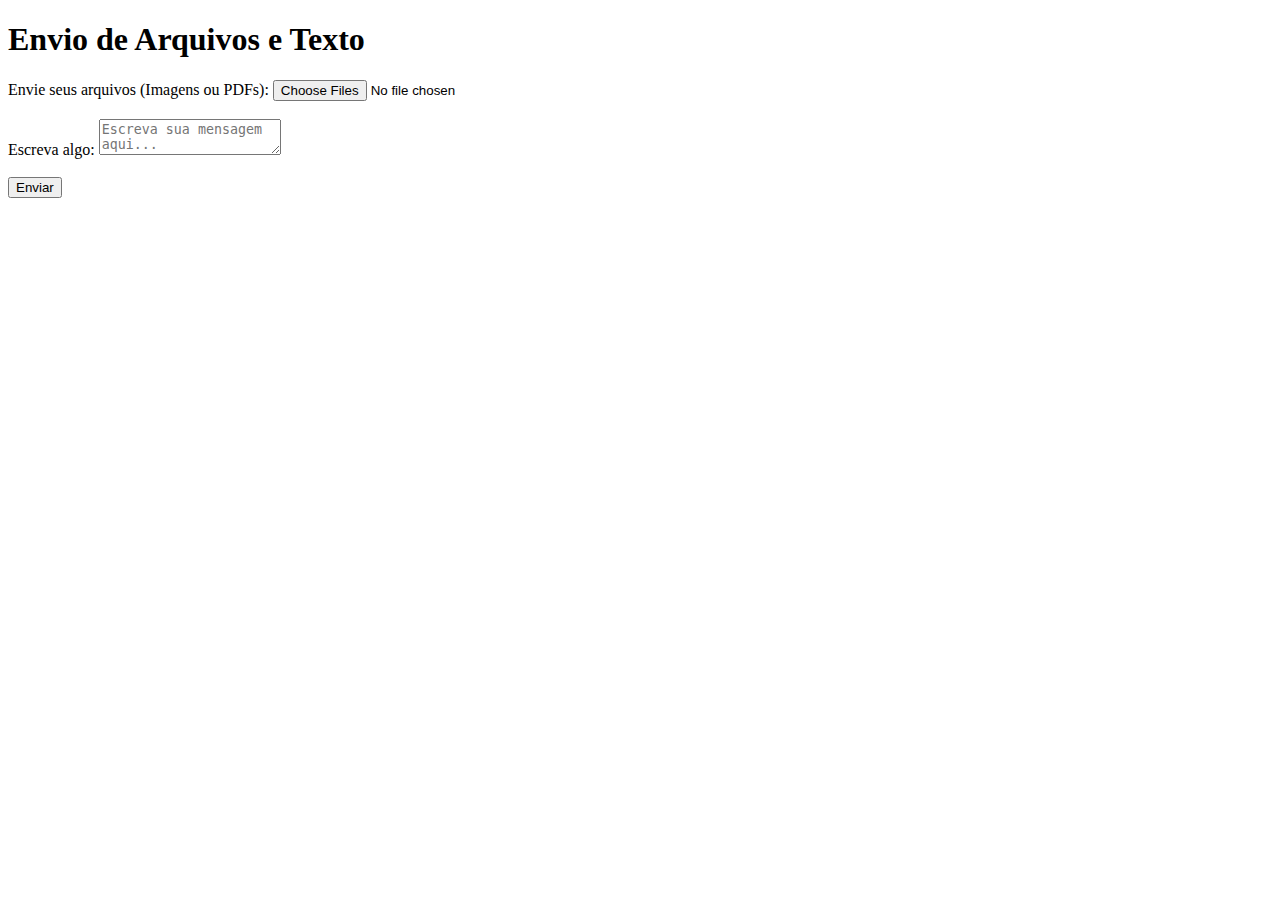
==== templates/Index.html @ da023c93 "Initial commit" ====
<!DOCTYPE html>
<html lang="en">

<head>
    <meta charset="UTF-8">
    <meta name="viewport" content="width=device-width, initial-scale=1.0">
    <title>Envio de Arquivos e Texto</title>
</head>

<body>
    <h1>Envio de Arquivos e Texto</h1>
    <form action="/upload" method="post" enctype="multipart/form-data"> <!--Onde upa os documentos-->
        <label for="file">Envie seus arquivos (Imagens ou PDFs):</label>
        <input type="file" id="file" name="file" accept=".png, .jpg, .jpeg, .pdf" multiple required><br><br>

        <label for="message">Escreva algo:</label> <!--Onde se escreve o que quer-->
        <textarea id="message" name="message" placeholder="Escreva sua mensagem aqui..." required></textarea><br><br>

        <button type="submit">Enviar</button>
    </form>
</body>

</html>
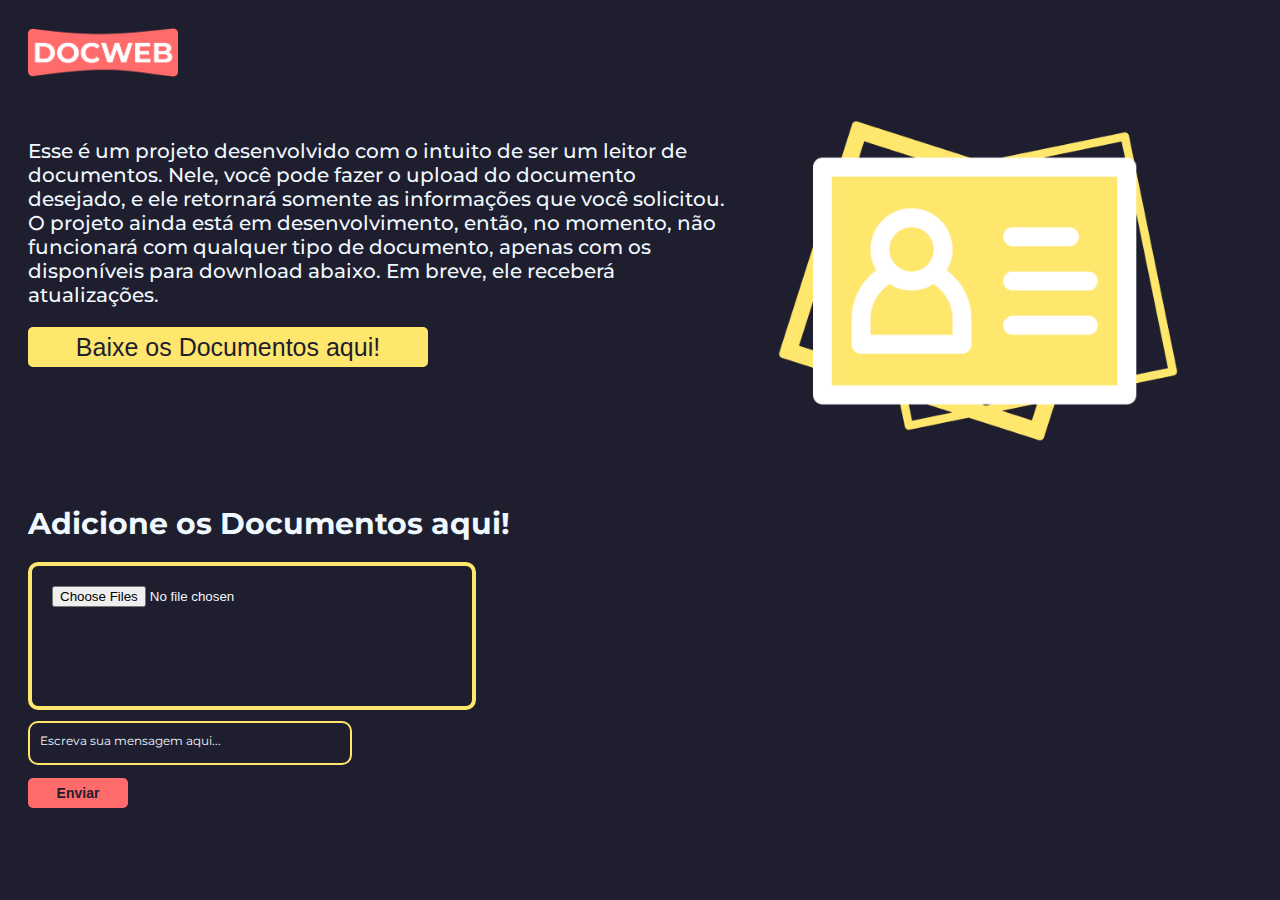
==== commit bfee9967: "Estilização no index e results" ====
--- a/templates/Index.html
+++ b/templates/Index.html
@@ -4,20 +4,46 @@
 <head>
     <meta charset="UTF-8">
     <meta name="viewport" content="width=device-width, initial-scale=1.0">
+    <link rel="stylesheet" href="../static/css/index.css">
+    <link rel="preconnect" href="https://fonts.googleapis.com">
+    <link rel="preconnect" href="https://fonts.gstatic.com" crossorigin>
+    <link href="https://fonts.googleapis.com/css2?family=Montserrat:ital,wght@0,100..900;1,100..900&display=swap"
+        rel="stylesheet">
     <title>Envio de Arquivos e Texto</title>
 </head>
 
 <body>
-    <h1>Envio de Arquivos e Texto</h1>
-    <form action="/upload" method="post" enctype="multipart/form-data"> <!--Onde upa os documentos-->
-        <label for="file">Envie seus arquivos (Imagens ou PDFs):</label>
-        <input type="file" id="file" name="file" accept=".png, .jpg, .jpeg, .pdf" multiple required><br><br>
 
-        <label for="message">Escreva algo:</label> <!--Onde se escreve o que quer-->
-        <textarea id="message" name="message" placeholder="Escreva sua mensagem aqui..." required></textarea><br><br>
+    <div class="Logo">
+        <img src="../static/imagens/Group 8.png" alt="">
+    </div>
 
-        <button type="submit">Enviar</button>
-    </form>
+    <section class="InformacoesIniciais">
+        <div class="texto">
+            <p>Esse é um projeto desenvolvido com o intuito de ser um leitor de documentos. Nele, você pode fazer o upload do documento desejado, e ele retornará somente as informações que você solicitou. O projeto ainda está em desenvolvimento, então, no momento, não funcionará com qualquer tipo de documento, apenas com os disponíveis para download abaixo. Em breve, ele receberá atualizações.</p>
+
+            <a href="../static/imagens/Group 7.png" class="download-btn" download="nome_do_arquivo">
+                <button>Baixe os Documentos aqui!</button>
+            </a>
+        </div>
+        <div class="img">
+            <img src="../static/imagens/Group 7.png" alt="">
+        </div>
+    </section>
+
+    <section class="envioDeDocs">
+        <h1>Adicione os Documentos aqui!</h1>
+        <form action="/upload" method="post" enctype="multipart/form-data"> <!--Onde upa os documentos-->
+            <label for="file"></label>
+            <input type="file" id="file" name="file" accept=".pdf" multiple required><br><br>
+
+            <label for="message"></label> <!--Onde se escreve o que quer-->
+            <textarea id="message" name="message" placeholder="Escreva sua mensagem aqui..."
+                required></textarea><br><br>
+
+            <button type="submit">Enviar</button>
+        </form>
+    </section>
 </body>
 
 </html>--- a/static/css/index.css
+++ b/static/css/index.css
@@ -0,0 +1,90 @@
+body{
+    background-color: #1E1E2E;
+}
+
+:root {
+    font-size: 62.5%;
+}
+
+.Logo img{
+    width: 15rem;
+    padding: 2rem;
+}
+
+.InformacoesIniciais{
+    display: flex;
+    gap: 5rem;
+    padding: 2rem;
+}
+
+.InformacoesIniciais .texto p{
+    font-family: "Montserrat", serif;
+    font-weight: 500;
+    width: 70rem;
+    color: aliceblue;
+    font-size: 2rem;
+}
+
+.InformacoesIniciais .texto button{
+    background-color: #FFE66D;
+    color: #1E1E2E;
+    font-size: 2.5rem;
+    text-decoration: none;
+    border: none;
+    width: 40rem;
+    height: 4rem;
+    border-radius: 0.5rem;
+}
+
+.InformacoesIniciais .img img{
+    width: 40rem;
+}
+
+.envioDeDocs{
+    padding: 2rem;
+}
+
+.envioDeDocs h1{
+    font-family: "Montserrat", serif;
+    font-weight: 700;
+    font-size: 3rem;
+    color: aliceblue;
+}
+
+.envioDeDocs form input{
+    border: 4px solid #FFE66D;
+    border-radius: 1rem;
+    padding: 2rem;
+    color: aliceblue;
+    width: 40rem;
+    height: 10rem;
+}
+
+.envioDeDocs form textarea{
+    resize: none;
+    border: 2px solid #FFE66D;
+    width: 30rem;
+    height: 2rem;
+    color: aliceblue;
+    background-color: transparent;
+    border-radius: 1rem;
+    padding: 1rem;
+}
+
+textarea::placeholder {
+    color: aliceblue;
+    font-family: "Montserrat", serif;
+    font-size: 1.2rem;
+}
+
+.envioDeDocs form button{
+    background-color: #FF6B6B;
+    color: #1E1E2E;
+    font-size: 1.4rem;
+    font-weight: 600;
+    text-decoration: none;
+    border: none;
+    width: 10rem;
+    height: 3rem;
+    border-radius: 0.5rem;
+}